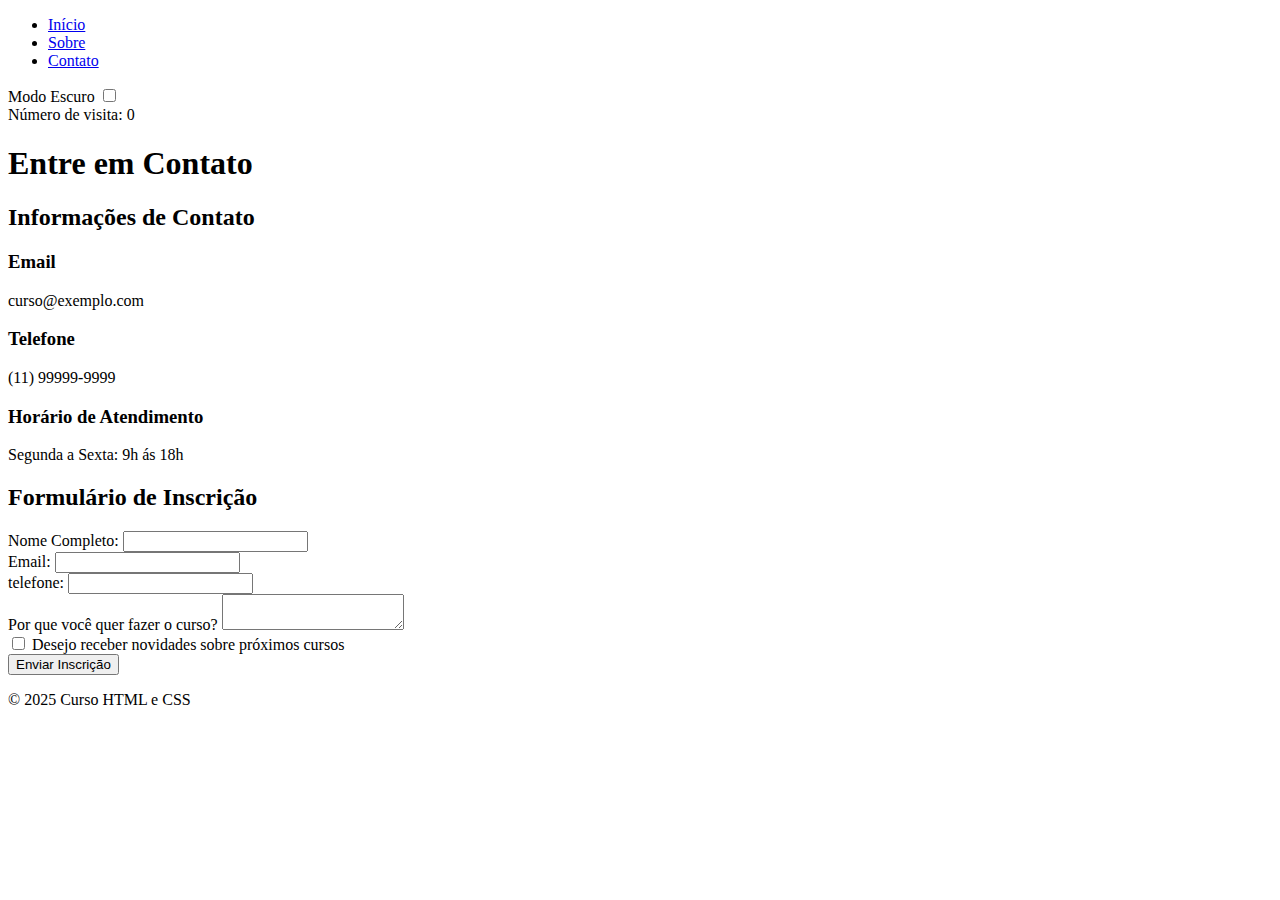
==== programacao web - aula 2/pages/contato.html @ 95885667 "Add files via upload" ====
<!DOCTYPE html>
<html lang="pt-br">

<head>
    <meta charset="UTF-8">
    <meta name="viewport" content="width=device-width, initial-scale=1.0">
    <title>Contato - HTML e CSS</title>
</head>

<body>
    <header>
        <nav>
            <ul>
                <li><a href="../index.html">Início</a></li>
                <li><a href="sobre.html">Sobre</a></li>
                <li><a href="contato.html">Contato</a></li>
            </ul>
        </nav>

        <div class="dark-mode">
            <label for="darkModeToggle">Modo Escuro</label>
            <input type="checkbox" id="darkModeToggle">
        </div>
    </header>

    <main>
        <div class="visit-counter">
            Número de visita: <span id="visitCount">0</span>
        </div>

        <h1>Entre em Contato</h1>
        <section class="contato">
            <div class="info-contato">
                <h2>Informações de Contato</h2>
                <div class="contato-detalhes">
                    <div class="contato-item">
                        <h3>Email</h3>
                        <p>curso@exemplo.com</p>
                    </div>
                    <div class="contato-item">
                        <h3>Telefone</h3>
                        <p>(11) 99999-9999</p>
                    </div>
                    <div class="contato-item">
                        <h3>Horário de Atendimento</h3>
                        <p>Segunda a Sexta: 9h ás 18h</p>
                    </div>
                </div>
            </div>

            <div class="form-section">
                <h2>Formulário de Inscrição</h2>
                <form class="formulario">
                    <div class="form-grupo">
                        <label for="nome">Nome Completo:</label>
                        <input type="text" id="nome" name="nome" required>
                    </div>

                    <div class="form-grupo">
                        <label for="email">Email:</label>
                        <input type="email" id="email" name="email" required>
                    </div>

                    <div class="form-grupo">
                        <label for="telefone">telefone:</label>
                        <input type="text" id="telefone" name="telefone" required>
                    </div>

                    <div class="form-grupo">
                        <label for="mensagem">Por que você quer fazer o curso?</label>
                        <textarea name="mensagem" id="mensagem" required></textarea>
                    </div>

                    <div class="form-grupo">
                        <label>
                            <input type="checkbox" name="newsletter" id="newsletter">
                            Desejo receber novidades sobre próximos cursos
                        </label>
                    </div>

                    <button type="submit">Enviar Inscrição</button>
                </form>
            </div>
        </section>
    </main>

    <footer>
        <p>&copy; 2025 Curso HTML e CSS</p>
    </footer>

    <script src="../js/main.js"></script>
</body>

</html>
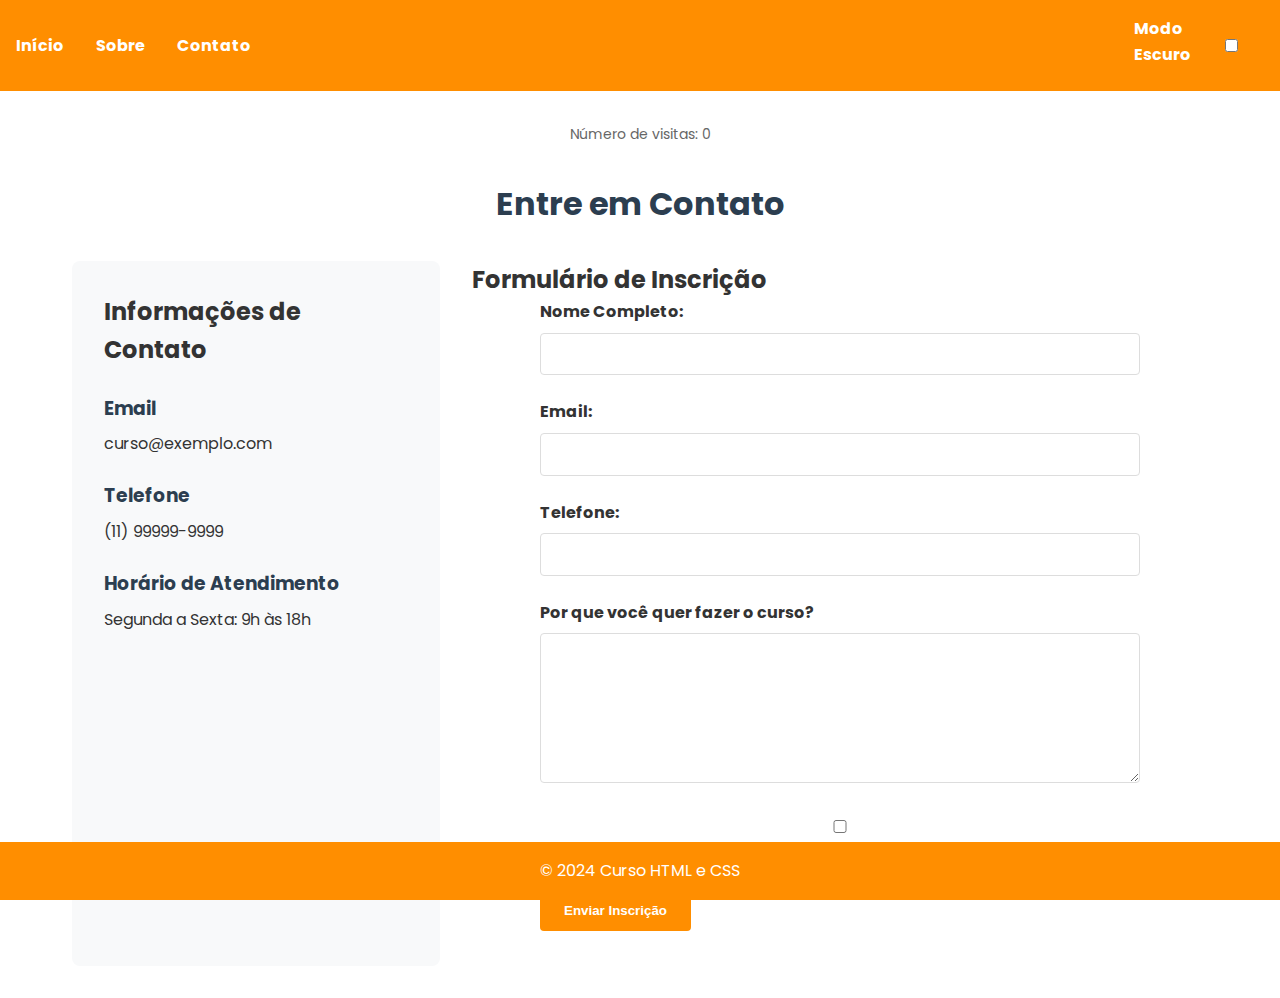
==== commit d5b2d1ae: "Add files via upload" ====
--- a/programacao web - aula 2/pages/contato.html
+++ b/programacao web - aula 2/pages/contato.html
@@ -1,41 +1,41 @@
-<!DOCTYPE html>
-<html lang="pt-br">
+<!DOCTYPE html> <!-- define que este documento é um documento HTML5 -->
+<html lang="pt-BR"> <!-- é o elemento raiz de uma página HTML -->
 
-<head>
-    <meta charset="UTF-8">
-    <meta name="viewport" content="width=device-width, initial-scale=1.0">
-    <title>Contato - HTML e CSS</title>
+<head> <!--contém meta informações sobre a página HTML -->
+    <meta charset="UTF-8"> <!-- especifica a codificação de caracteres para o documento HTML-->
+    <meta name="viewport" content="width=device-width, initial-scale=1.0"> <!-- configura a janela de visualização da página-->
+    <title>Contato - Curso HTML e CSS</title> <!-- especifica um título para a página HTML -->
+    <link rel="stylesheet" href="../css/style.css"> <!--link para fazer a ligação do html com o css -->
 </head>
 
-<body>
-    <header>
-        <nav>
-            <ul>
-                <li><a href="../index.html">Início</a></li>
+<body> <!-- define o corpo do documento e é um contêiner para todo o conteúdo visível-->
+    <header> <!-- Define o cabeçalho-->
+        <nav> <!-- Define a barra de navegação-->
+            <ul> <!-- Lista não ordenada-->
+                <li><a href="../index.html">Início</a></li> <!-- define um item da lista-->
                 <li><a href="sobre.html">Sobre</a></li>
                 <li><a href="contato.html">Contato</a></li>
             </ul>
         </nav>
-
-        <div class="dark-mode">
-            <label for="darkModeToggle">Modo Escuro</label>
-            <input type="checkbox" id="darkModeToggle">
+        <div class="dark-mode-toggle"> <!-- tag define uma divisão ou uma seção-->
+            <label for="darkModeToggle">Modo Escuro</label> <!-- tag define um rótulo para elementos-->
+            <input type="checkbox" id="darkModeToggle"> <!-- tag especifica um campo de entrada onde o usuário pode inserir dados-->
         </div>
     </header>
 
-    <main>
+    <main> <!-- especifica o conteúdo principal da página-->
         <div class="visit-counter">
-            Número de visita: <span id="visitCount">0</span>
+            Número de visitas: <span id="visitCount">0</span>
         </div>
 
-        <h1>Entre em Contato</h1>
-        <section class="contato">
+        <h1>Entre em Contato</h1> <!-- tag para criar títulos importantes-->
+        <section class="contato"> <!-- define uma seção na página -->
             <div class="info-contato">
-                <h2>Informações de Contato</h2>
+                <h2>Informações de Contato</h2> <!-- tag para criar títulos de segunda importancia-->
                 <div class="contato-detalhes">
                     <div class="contato-item">
-                        <h3>Email</h3>
-                        <p>curso@exemplo.com</p>
+                        <h3>Email</h3> <!-- tag para criar títulos de terceira importancia-->
+                        <p>curso@exemplo.com</p> <!-- tag de parágrafo-->
                     </div>
                     <div class="contato-item">
                         <h3>Telefone</h3>
@@ -43,32 +43,32 @@
                     </div>
                     <div class="contato-item">
                         <h3>Horário de Atendimento</h3>
-                        <p>Segunda a Sexta: 9h ás 18h</p>
+                        <p>Segunda a Sexta: 9h às 18h</p>
                     </div>
                 </div>
             </div>
 
             <div class="form-section">
                 <h2>Formulário de Inscrição</h2>
-                <form class="formulario">
+                <form class="formulario"> <!-- tag para criar formulário-->
                     <div class="form-grupo">
                         <label for="nome">Nome Completo:</label>
                         <input type="text" id="nome" name="nome" required>
                     </div>
-
+                    
                     <div class="form-grupo">
                         <label for="email">Email:</label>
                         <input type="email" id="email" name="email" required>
                     </div>
 
                     <div class="form-grupo">
-                        <label for="telefone">telefone:</label>
-                        <input type="text" id="telefone" name="telefone" required>
+                        <label for="telefone">Telefone:</label>
+                        <input type="tel" id="telefone" name="telefone" required>
                     </div>
-
+                    
                     <div class="form-grupo">
                         <label for="mensagem">Por que você quer fazer o curso?</label>
-                        <textarea name="mensagem" id="mensagem" required></textarea>
+                        <textarea id="mensagem" name="mensagem" required></textarea>
                     </div>
 
                     <div class="form-grupo">
@@ -77,18 +77,17 @@
                             Desejo receber novidades sobre próximos cursos
                         </label>
                     </div>
-
-                    <button type="submit">Enviar Inscrição</button>
+                    
+                    <button type="submit">Enviar Inscrição</button> <!-- tag para criar um botão-->
                 </form>
             </div>
         </section>
     </main>
 
-    <footer>
-        <p>&copy; 2025 Curso HTML e CSS</p>
+    <footer> <!-- Define o rodapé da página-->
+        <p>&copy; 2024 Curso HTML e CSS</p>
     </footer>
 
-    <script src="../js/main.js"></script>
+    <script src="../js/main.js"></script> <!-- link para fazer a ligação do html com o JavaScript -->
 </body>
-
 </html>--- a/programacao web - aula 2/css/style.css
+++ b/programacao web - aula 2/css/style.css
@@ -0,0 +1,367 @@
+@import url('https://fonts.googleapis.com/css2?family=Poppins:ital,wght@0,100;0,200;0,300;0,400;0,500;0,600;0,700;0,800;0,900;1,100;1,200;1,300;1,400;1,500;1,600;1,700;1,800;1,900&display=swap');
+
+@import url('https://fonts.googleapis.com/css2?family=Poppins:ital,wght@0,100;0,200;0,300;0,400;0,500;0,600;0,700;0,800;0,900;1,100;1,200;1,300;1,400;1,500;1,600;1,700;1,800;1,900&display=swap');
+
+* {
+    margin: 0;
+    padding: 0;
+    box-sizing: border-box; /* Inclui padding e borda no cálculo do tamanho total */
+    transition: all 0.3s ease; /* Adiciona transição suave para todas as propriedades */
+}
+
+/* Configurações básicas do corpo da página */
+body {
+    font-family: 'Poppins', sans-serif;
+    line-height: 1.6; /* Espaçamento entre linhas para melhor legibilidade */
+    color: #333;
+}
+
+/* =============== MODO ESCURO =============== */
+/* Estilos específicos para quando o modo escuro está ativo */
+.dark-mode {
+    /* background-color: #1a1a1a; */
+    color: #fff;
+}
+
+.dark-mode header {
+    background-color: #000;
+}
+
+.dark-mode .card {
+    background-color: #2c2c2c;
+    color: #fff;
+}
+
+/* Ajustes de campos de formulário no modo escuro */
+.dark-mode input,
+.dark-mode textarea {
+    background-color: #333;
+    color: #fff;
+    border-color: #444;
+}
+
+
+/* =============== HEADER E NAVEGAÇÃO =============== */
+/* Estilização do cabeçalho principal */
+header {
+    background-color: #ff8e00;
+    padding: 1rem;
+    display: flex; /* Layout flexível para alinhar itens */
+    justify-content: space-between; /* Distribui espaço entre os elementos */
+    align-items: center; /* Alinha itens verticalmente */
+}
+
+/* Estilização da lista de navegação */
+nav ul {
+    list-style: none;
+    display: flex;
+    justify-content: center;
+    gap: 2rem; /* Espaçamento entre itens do menu */
+}
+
+/* Estilização dos links de navegação */
+nav a {
+    color: white;
+    text-decoration: none;
+    font-weight: bold;
+}
+
+nav a:hover {
+    color: #ae6103; /* Cor ao passar o mouse */
+}
+
+/* =============== TOGGLE MODO ESCURO =============== */
+.dark-mode-toggle {
+    display: flex;
+    align-items: center;
+    gap: 0.5rem;
+    color: white;
+}
+
+/* =============== CONTEÚDO PRINCIPAL =============== */
+main {
+    max-width: 1200px; /* Largura máxima para melhor legibilidade */
+    margin: 0 auto; /* Centraliza o conteúdo */
+    padding: 2rem;
+}
+
+h1 {
+    color: #2c3e50;
+    text-align: center;
+    margin-bottom: 2rem;
+}
+
+/* Ajuste do título no modo escuro */
+.dark-mode h1 {
+    color: #fff;
+}
+
+/* =============== CARDS =============== */
+/* Grid responsivo para os cards */
+.cards {
+    display: grid;
+    grid-template-columns: repeat(auto-fit, minmax(300px, 1fr)); /* Grid responsivo */
+    gap: 2rem;
+    margin-top: 2rem;
+}
+
+/* Estilização individual dos cards */
+.card {
+    background-color: #f8f9fa;
+    padding: 1.5rem;
+    border-radius: 8px;
+    box-shadow: 0 2px 4px rgba(0,0,0,0.1);
+    transition: transform 0.3s ease, box-shadow 0.3s ease;
+}
+
+.card h3 {
+    color: #2c3e50;
+    margin-bottom: 1rem;
+}
+
+.card ul {
+    list-style-position: inside;
+    margin-top: 1rem;
+}
+
+.card li {
+    margin-bottom: 0.5rem;
+}
+
+/* =============== PRÓXIMA TURMA =============== */
+.proxima-turma {
+    margin-top: 4rem;
+    text-align: center;
+    padding: 2rem;
+    background-color: #f8f9fa;
+    border-radius: 8px;
+}
+
+.info-turma {
+    margin: 2rem 0;
+}
+
+.info-turma p {
+    margin: 0.5rem 0;
+}
+
+/* Botão de inscrição */
+.btn-inscricao {
+    display: inline-block;
+    padding: 1rem 2rem;
+    background-color: #ff8e00;
+    color: white;
+    text-decoration: none;
+    border-radius: 4px;
+    margin-bottom: 20px;
+    transition: background-color 0.3s ease;
+}
+
+.btn-inscricao:hover {
+    background-color: #ae6103;
+}
+
+/* =============== FORMULÁRIO =============== */
+.formulario {
+    max-width: 600px;
+    margin: 0 auto;
+}
+
+.form-grupo {
+    margin-bottom: 1.5rem;
+    position: relative;
+}
+
+/* Estilização de labels */
+label {
+    display: block;
+    margin-bottom: 0.5rem;
+    font-weight: bold;
+}
+
+/* Estilização de campos de entrada */
+input, textarea {
+    width: 100%;
+    padding: 0.8rem;
+    border: 1px solid #ddd;
+    border-radius: 4px;
+    transition: border-color 0.3s ease;
+}
+
+input:focus, textarea:focus {
+    outline: none;
+    border-color: #ff8e00;
+}
+
+textarea {
+    height: 150px;
+    resize: vertical;
+}
+
+/* Estilização de botões */
+button {
+    background-color: #ff8e00;
+    color: white;
+    padding: 0.8rem 1.5rem;
+    font-weight: bold;
+    border: none;
+    border-radius: 4px;
+    cursor: pointer;
+    margin-bottom: 35px;
+    transition: background-color 0.3s ease;
+}
+
+button:hover {
+    background-color: #ae6103;
+}
+
+/* =============== MENSAGENS DE FEEDBACK =============== */
+/* Estilização de mensagens de erro */
+.error-message {
+    color: #e74c3c;
+    font-size: 0.875rem;
+    margin-top: 0.25rem;
+}
+
+/* Estilização de mensagens de sucesso */
+.success-message {
+    color: #27ae60;
+    text-align: center;
+    font-size: 1.25rem;
+    padding: 2rem;
+    background-color: #f8f9fa;
+    border-radius: 8px;
+    margin-top: 1rem;
+}
+
+.error {
+    border-color: #e74c3c;
+}
+
+/* =============== CONTADOR DE VISITAS =============== */
+.visit-counter {
+    text-align: center;
+    margin-bottom: 2rem;
+    font-size: 0.875rem;
+    color: #666;
+}
+
+.dark-mode .visit-counter {
+    color: #aaa;
+}
+
+/* =============== SEÇÃO SOBRE =============== */
+.sobre {
+    max-width: 800px;
+    margin: 0 auto;
+}
+
+.sobre h2 {
+    margin: 2rem 0 1rem;
+    color: #2c3e50;
+}
+
+.dark-mode .sobre h2 {
+    color: #fff;
+}
+
+.objetivos {
+    margin: 1rem 0;
+    padding-left: 2rem;
+}
+
+.objetivos li {
+    margin-bottom: 0.5rem;
+}
+
+/* =============== ESTRUTURA DO CURSO =============== */
+.estrutura {
+    margin-top: 2rem;
+}
+
+.estrutura h3 {
+    color: #2c3e50;
+    margin: 1.5rem 0 1rem;
+}
+
+.dark-mode .estrutura h3 {
+    color: #fff;
+}
+
+.estrutura ul {
+    list-style-position: inside;
+    margin-left: 1rem;
+}
+
+/* =============== SEÇÃO DE CONTATO =============== */
+.contato {
+    display: grid;
+    grid-template-columns: 1fr 2fr; /* Layout em duas colunas */
+    gap: 2rem;
+    margin-top: 2rem;
+}
+
+.info-contato {
+    background-color: #f8f9fa;
+    padding: 2rem;
+    border-radius: 8px;
+}
+
+.contato-detalhes {
+    margin-top: 1.5rem;
+}
+
+.contato-item {
+    margin-bottom: 1.5rem;
+}
+
+.contato-item h3 {
+    color: #2c3e50;
+    margin-bottom: 0.5rem;
+}
+
+.dark-mode .contato-item h3 {
+    color: #fff;
+}
+
+/* =============== RODAPÉ =============== */
+footer {
+    background-color: #ff8e00;
+    color: white;
+    text-align: center;
+    padding: 1rem;
+    position: fixed;
+    bottom: 0;
+    width: 100%;
+}
+
+.dark-mode footer {
+    background-color: #000;
+}
+
+/* =============== RESPONSIVIDADE =============== */
+@media (max-width: 768px) {
+    /* Ajustes para telas menores */
+    nav ul {
+        flex-direction: column;
+        align-items: center;
+        gap: 1rem;
+    }
+
+    .cards {
+        grid-template-columns: 1fr; /* Uma coluna em telas menores */
+    }
+
+    .contato {
+        grid-template-columns: 1fr; /* Uma coluna em telas menores */
+    }
+
+    main {
+        padding: 1rem;
+    }
+
+    .proxima-turma {
+        margin-top: 2rem;
+        padding: 1rem;
+    }
+}